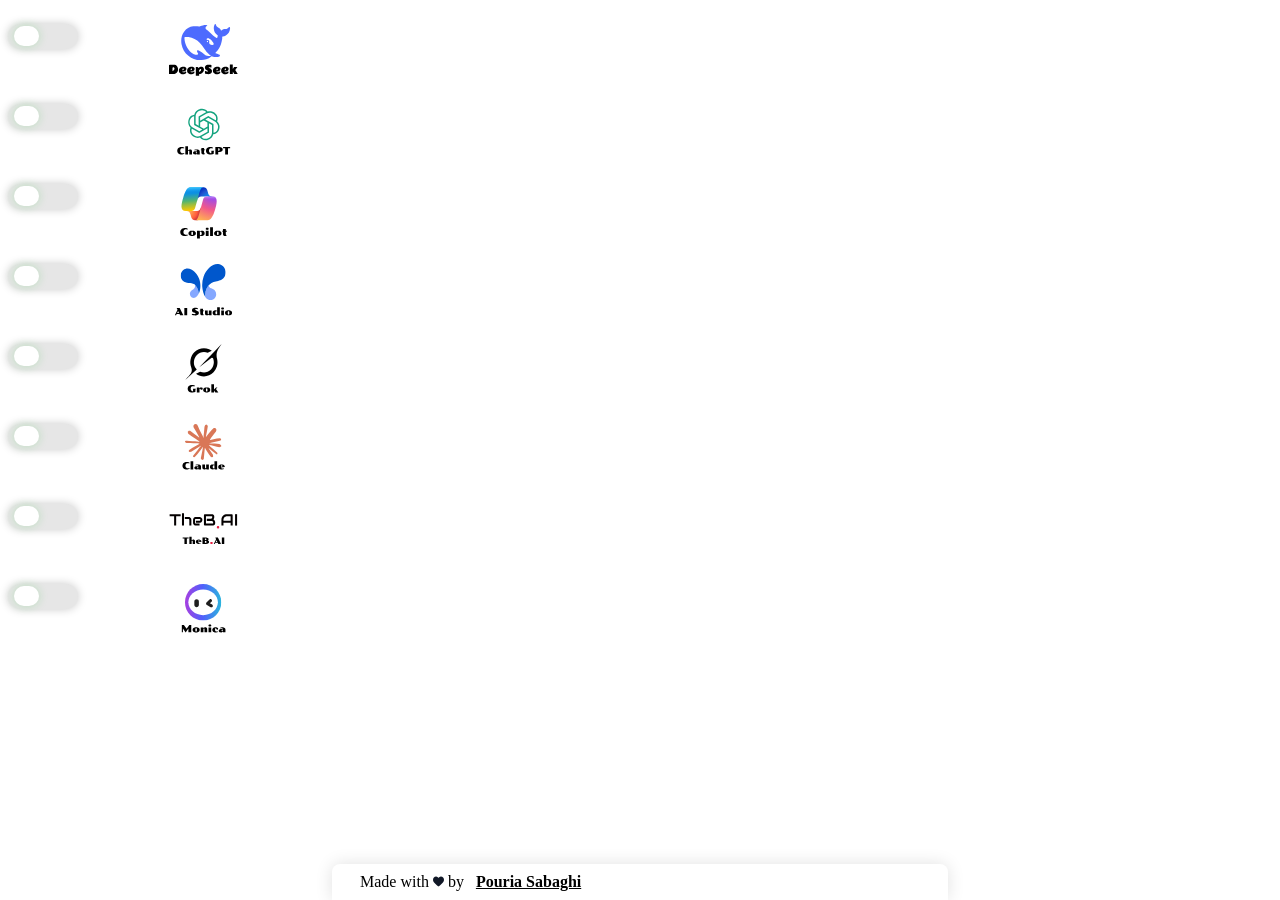
==== index.html @ de3b542c "✨ feat: monica ai  support" ====
<!DOCTYPE html>
<html lang="en">
  <head>
    <meta charset="UTF-8" />
    <meta name="viewport" content="width=device-width, initial-scale=1.0" />
    <title>DeepSeek RTL</title>
    <link rel="stylesheet" href="./style.css" />
  </head>
  <body>
    <main>
      <section class="deepseek">
        <label class="switch">
          <span class="switch__trigger"></span>
          <span class="switch__status">On</span>
          <input class="switch__checkbox" type="checkbox" />
        </label>
      </section>

      <section class="chatgpt">
        <label class="switch">
          <span class="switch__trigger"></span>
          <span class="switch__status">On</span>
          <input class="switch__checkbox" type="checkbox" />
        </label>
      </section>

      <section class="copilot">
        <label class="switch">
          <span class="switch__trigger"></span>
          <span class="switch__status">On</span>
          <input class="switch__checkbox" type="checkbox" />
        </label>
      </section>

      <section class="aistudio">
        <label class="switch">
          <span class="switch__trigger"></span>
          <span class="switch__status">On</span>
          <input class="switch__checkbox" type="checkbox" />
        </label>
      </section>

      <section class="grok">
        <label class="switch">
          <span class="switch__trigger"></span>
          <span class="switch__status">On</span>
          <input class="switch__checkbox" type="checkbox" />
        </label>
      </section>

      <section class="claude">
        <label class="switch">
          <span class="switch__trigger"></span>
          <span class="switch__status">On</span>
          <input class="switch__checkbox" type="checkbox" />
        </label>
      </section>

      <section class="thebai">
        <label class="switch">
          <span class="switch__trigger"></span>
          <span class="switch__status">On</span>
          <input class="switch__checkbox" type="checkbox" />
        </label>
      </section>

      <section class="monica">
        <label class="switch">
          <span class="switch__trigger"></span>
          <span class="switch__status">On</span>
          <input class="switch__checkbox" type="checkbox" />
        </label>
      </section>
    </main>
    <footer>
      <div>
        <span
          >Made with
          <img src="/heart.svg" alt="with love" />
          by
        </span>
        &nbsp;
        <a
          target="_blank"
          href="https://github.com/pouriasabaghi/ai_rtl_extension"
          >Pouria Sabaghi</a
        >
      </div>
    </footer>
    <script src="./script.js"></script>
  </body>
</html>
---- style.css ----
main {
  width:230px;
  padding-top: 1rem;
  padding-bottom: 1rem;
}

section{
  min-height: 80px;
  background-repeat: no-repeat;
  background-size: contain;
  background-position: top right;
  background-size: 30%;
}

.switch {
  height: 25px;
  display: inline-flex;
  align-items: center;
  background: #e6e6e6;
  width: 60px;
  padding: 0px 5px;
  border-radius: 30px;
  box-shadow: 0 0 10px 0 rgba(0, 0, 0, 0.221);
  cursor: pointer;
  position: relative;
}

.switch__trigger {
  width: 24.5px;
  height: 20px;
  display: inline-block;
  background-color: white;
  box-shadow: 0 0 10px 0 rgba(26, 185, 42, 0.221);
  border-radius: 24px;
  position: absolute;
  left: 6px;
  top: 2px;
  transition: left 500ms, background-color 100ms;
}

.switch.active .switch__trigger {
  left: 39px;
}

.switch__checkbox {
  opacity: 0;
}

.switch__status {
  font-weight: bold;
  font-size: 12px;
  margin-left: 2px;
}

footer {
  position: fixed;
  bottom: 0;
  left: 0;
  right: 0;
  margin: auto;
  background: white;
  width: 100%;
  max-width: 600px;
  height: 36px;
  border-radius: 0.5rem 0.5rem 0 0;
  display: flex;
  align-items: center;
  padding-left: 1rem;
  box-shadow: 0 0 17px 0 rgb(0 0 0 / 12%);
}

footer span {
  margin-left: 0.75rem;
}

footer a {
  font-weight: bold;
  color: black;
  text-decoration: underline;
}

/* ===== MODIFIERS ===== */

/* DEEPSEEK */
.deepseek{
  background-image: url(./logo/deepseek-logo.svg);
}
.deepseek .switch.active {
  box-shadow: 0 0 10px 0 rgb(70 107 254 / 78%);
}
.deepseek  .switch__status {
  color: #4d6bfe;
}
.deepseek .switch.active .switch__trigger {
  background-color: #4d6bfe;
}

/* CHATGPT */
.chatgpt{
  background-image: url(./logo/chatgpt-logo.svg);
}
.chatgpt .switch.active {
  box-shadow: 0 0 10px 0 rgb(16 163 127 / 78%);
}
.chatgpt  .switch__status {
  color:  #14A37F;
}
.chatgpt .switch.active .switch__trigger {
  background-color:  #14A37F;
}

/* Copilot */
.copilot{
  background-image: url(./logo/copilot-logo.svg);
}
.copilot .switch.active {
  box-shadow: 0 0 10px 0 rgb(253 83 197 / 78%);
}
.copilot  .switch__status {
  color:  #CD53B3;
}
.copilot .switch.active .switch__trigger {
  background-color:  #CD53B3;
}

/* AIStudio */
.aistudio{
  background-image: url(./logo/aistudio-logo.svg);
}
.aistudio .switch.active {
  box-shadow: 0 0 10px 0 rgb(0 87 204 / 78%);
}
.aistudio  .switch__status {
  color:  #0057CC;
}
.aistudio .switch.active .switch__trigger {
  background-color:  #0057CC;
}

/* Grok */
.grok{
  background-image: url(./logo/grok-logo.svg);
}
.grok .switch.active {
  box-shadow: 0 0 10px 0 rgb(0 0 0 / 78%);
}
.grok  .switch__status {
  color:  #000;
}
.grok .switch.active .switch__trigger {
  background-color:  #000;
}

/* Claude */
.claude{
  background-image: url(./logo/claude-logo.svg);
}
.claude .switch.active {
  box-shadow: 0 0 10px 0 rgb(217 119 87 / 78%);
}
.claude  .switch__status {
  color:  #D97757;
}
.claude .switch.active .switch__trigger {
  background-color:  #D97757;
}

/* TheB.AI */
.thebai{
  background-image: url(./logo/thebai-logo.svg);
}
.thebai .switch.active {
  box-shadow: 0 0 10px 0 rgba(0, 0, 0, 0.78);
}
.thebai  .switch__status {
  color:  #000;
}
.thebai .switch.active .switch__trigger {
  background-color:  #000;
}

/* Monica */
.monica{
  background-image: url(./logo/monica-logo.svg);
}
.monica .switch.active {
  box-shadow: 0 0 10px 0 rgba(81, 95, 251, 1);
}
.monica  .switch__status {
  color:  #515FFB;
}
.monica .switch.active .switch__trigger {
  background-color:  #515FFB;
}
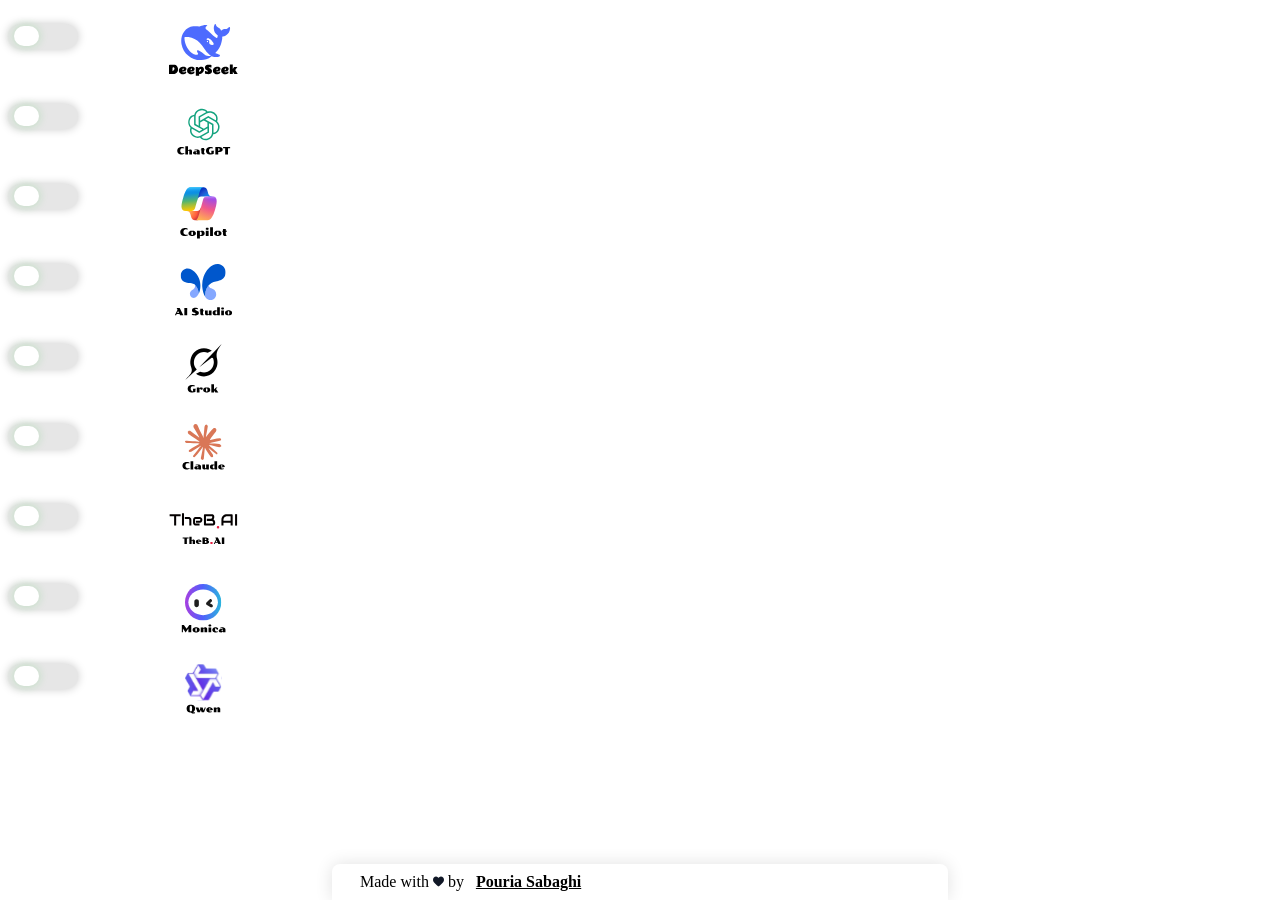
==== commit f1cb6be4: "✨ feat: qwen ai support" ====
--- a/index.html
+++ b/index.html
@@ -71,6 +71,13 @@
           <input class="switch__checkbox" type="checkbox" />
         </label>
       </section>
+      <section class="qwen">
+        <label class="switch">
+          <span class="switch__trigger"></span>
+          <span class="switch__status">On</span>
+          <input class="switch__checkbox" type="checkbox" />
+        </label>
+      </section>
     </main>
     <footer>
       <div>
--- a/style.css
+++ b/style.css
@@ -192,3 +192,17 @@
 .monica .switch.active .switch__trigger {
   background-color:  #515FFB;
 }
+
+/* qwen */
+.qwen{
+  background-image: url(./logo/qwen-logo.svg);
+}
+.qwen .switch.active {
+  box-shadow: 0 0 10px 0 rgb(98, 90, 237);
+}
+.qwen  .switch__status {
+  color:  #625aed;
+}
+.qwen .switch.active .switch__trigger {
+  background-color:  #625aed;
+}
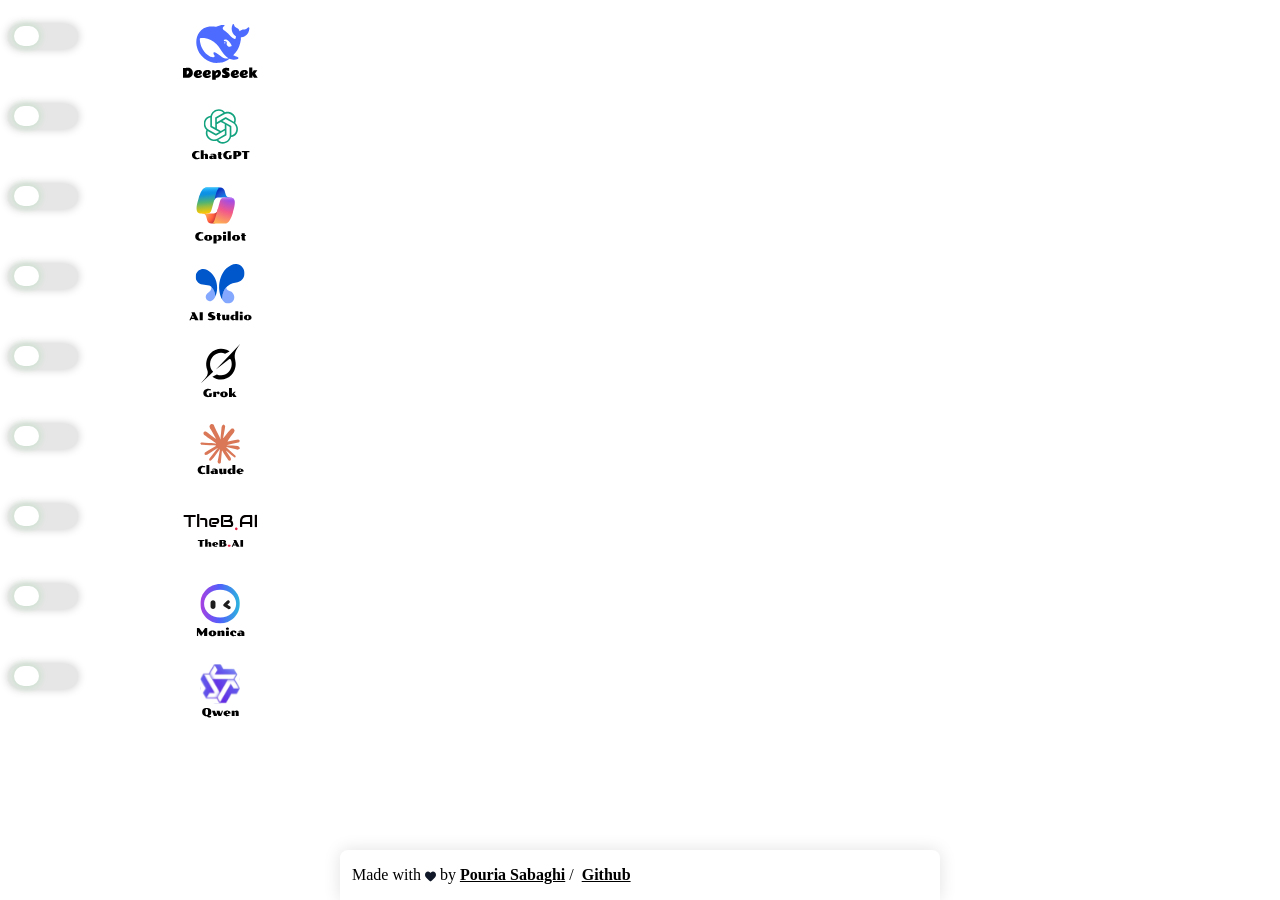
==== commit fb66a358: "✨ feat: prompt input rtl" ====
--- a/index.html
+++ b/index.html
@@ -86,13 +86,17 @@
           <img src="/heart.svg" alt="with love" />
           by
         </span>
-        &nbsp;
+        
         <a
           target="_blank"
           href="https://github.com/pouriasabaghi/ai_rtl_extension"
           >Pouria Sabaghi</a
         >
       </div>
+      <div>
+        &nbsp;/&nbsp;
+        <a target="_blank" href="https://github.com/pouriasabaghi/ai_rtl_extension"> Github </a>
+      </div>
     </footer>
     <script src="./script.js"></script>
   </body>
--- a/style.css
+++ b/style.css
@@ -1,5 +1,5 @@
 main {
-  width:230px;
+  width:250px;
   padding-top: 1rem;
   padding-bottom: 1rem;
 }
@@ -61,12 +61,16 @@
   background: white;
   width: 100%;
   max-width: 600px;
-  height: 36px;
+  height: 50px;
   border-radius: 0.5rem 0.5rem 0 0;
   display: flex;
   align-items: center;
-  padding-left: 1rem;
+
   box-shadow: 0 0 17px 0 rgb(0 0 0 / 12%);
+}
+
+footer img{
+  vertical-align: middle;
 }
 
 footer span {
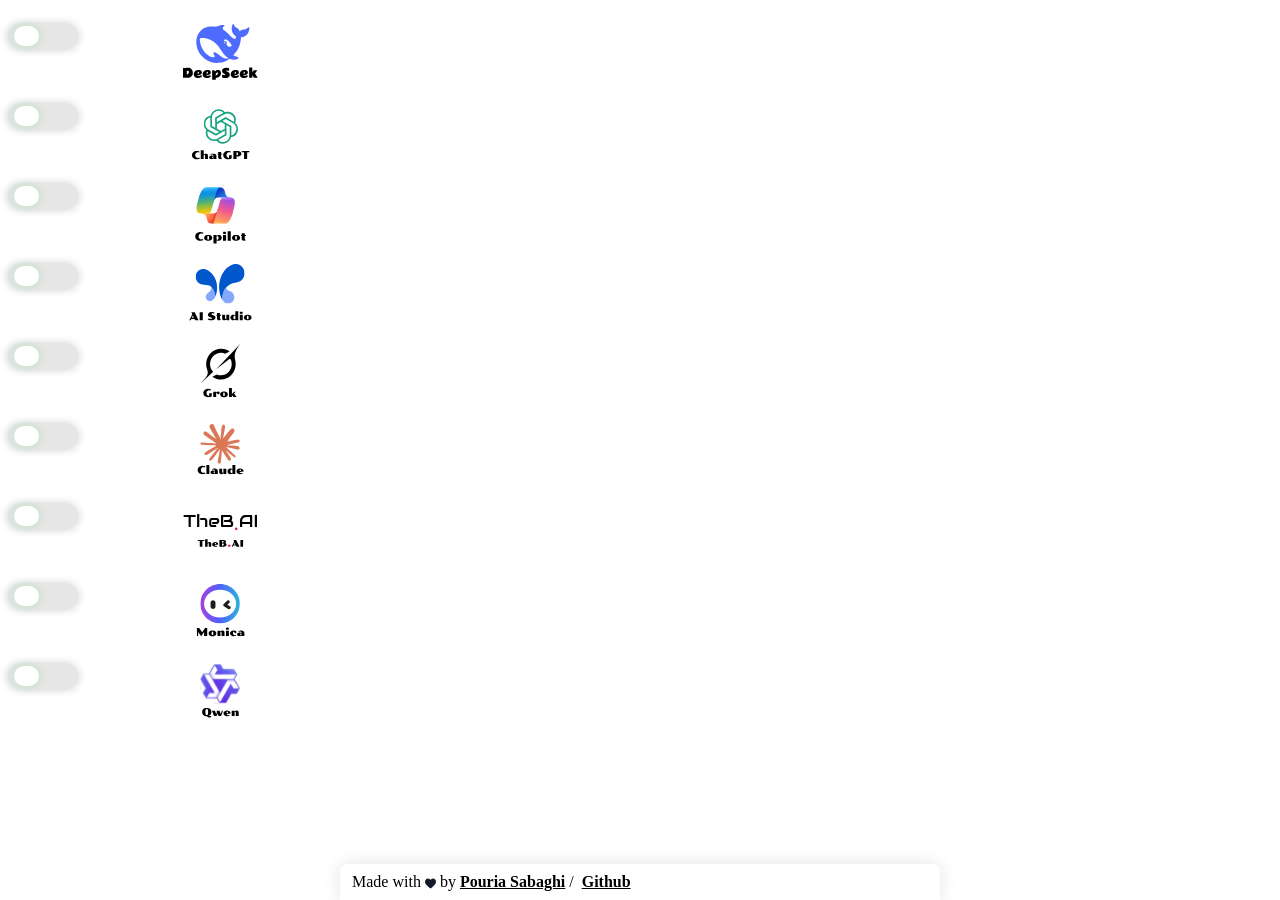
==== commit 4f953665: "👨‍💻 chore:  changing styles" ====
--- a/index.html
+++ b/index.html
@@ -89,7 +89,7 @@
         
         <a
           target="_blank"
-          href="https://github.com/pouriasabaghi/ai_rtl_extension"
+          href="https://t.me/p_nightwolf"
           >Pouria Sabaghi</a
         >
       </div>
--- a/style.css
+++ b/style.css
@@ -61,7 +61,7 @@
   background: white;
   width: 100%;
   max-width: 600px;
-  height: 50px;
+  height: 36px;
   border-radius: 0.5rem 0.5rem 0 0;
   display: flex;
   align-items: center;
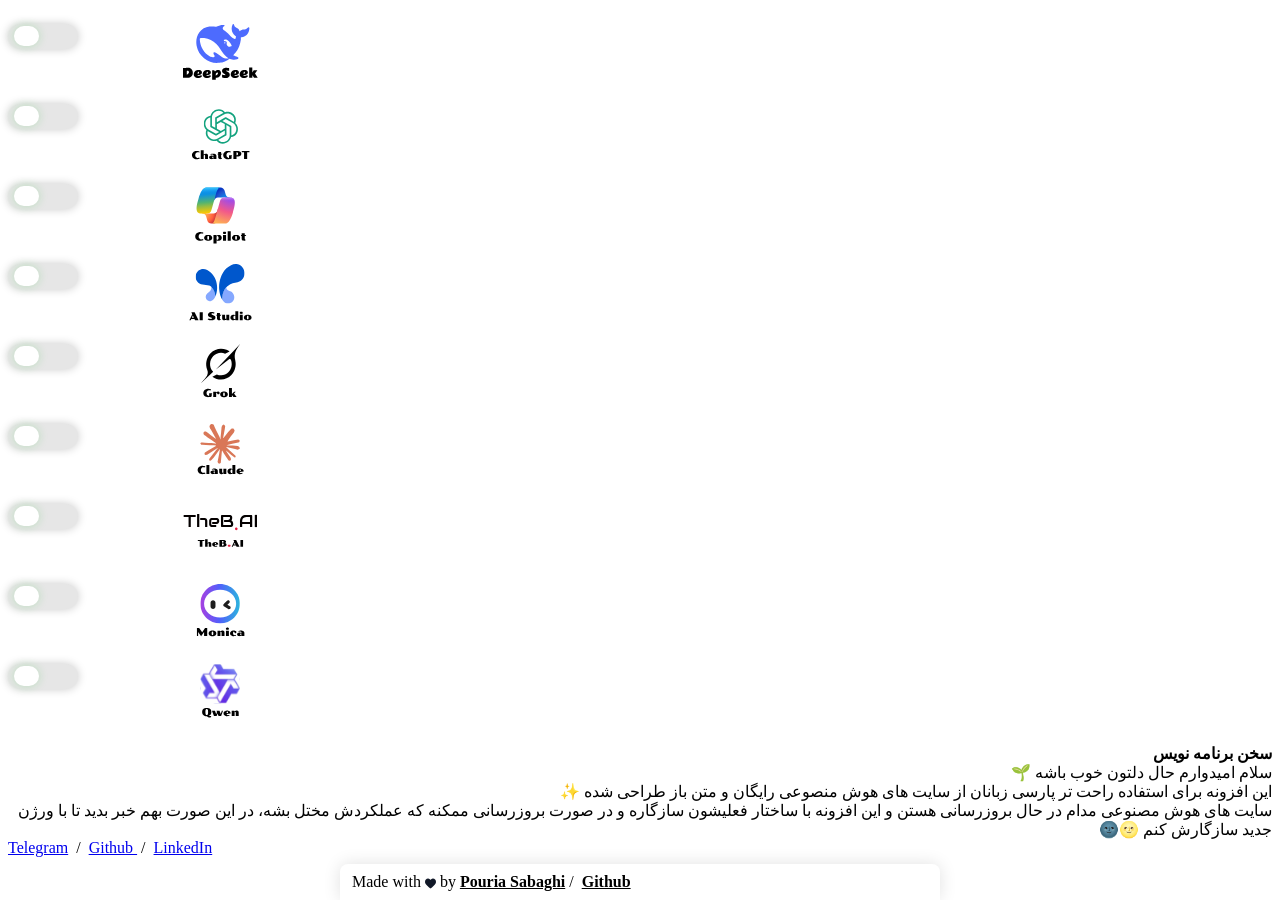
==== commit e6233c7a: "👨‍💻 chore:  programmer note" ====
--- a/index.html
+++ b/index.html
@@ -79,6 +79,49 @@
         </label>
       </section>
     </main>
+    <article dir="rtl">
+      <div>
+        <strong>سخن برنامه نویس</strong>
+        <br />
+        <span> سلام امیدوارم حال دلتون خوب باشه 🌱</span>
+        <br />
+        <span
+          >این افزونه برای استفاده راحت تر پارسی زبانان از سایت های هوش منصوعی
+          رایگان و متن باز طراحی شده ✨</span
+        >
+        <br />
+        <span
+          >سایت های هوش مصنوعی مدام در حال بروزرسانی هستن و این افزونه با ساختار
+          فعلیشون سازگاره و در صورت بروزرسانی ممکنه که عملکردش مختل بشه، در این
+          صورت بهم خبر بدید تا با ورژن جدید سازگارش کنم 🌝🌚
+        </span>
+        <div dir="ltr">
+          <span>
+            <a target="_blank" href="https://t.me/p_nightwolf"
+              >Telegram</a
+            >
+          </span>
+          <span>
+            &nbsp;/&nbsp;
+            <a
+              target="_blank"
+              href="https://github.com/pouriasabaghi/ai_rtl_extension"
+            >
+              Github
+            </a>
+          </span>
+          <span>
+            &nbsp;/&nbsp;
+            <a
+              target="_blank"
+              href="www.linkedin.com/in/pouria-sabaghi-ba052730b"
+            >
+              LinkedIn
+            </a>
+          </span>
+        </div>
+      </div>
+    </article>
     <footer>
       <div>
         <span
@@ -86,16 +129,17 @@
           <img src="/heart.svg" alt="with love" />
           by
         </span>
-        
-        <a
-          target="_blank"
-          href="https://t.me/p_nightwolf"
-          >Pouria Sabaghi</a
-        >
+
+        <a target="_blank" href="https://t.me/p_nightwolf">Pouria Sabaghi</a>
       </div>
       <div>
         &nbsp;/&nbsp;
-        <a target="_blank" href="https://github.com/pouriasabaghi/ai_rtl_extension"> Github </a>
+        <a
+          target="_blank"
+          href="https://github.com/pouriasabaghi/ai_rtl_extension"
+        >
+          Github
+        </a>
       </div>
     </footer>
     <script src="./script.js"></script>
--- a/style.css
+++ b/style.css
@@ -1,15 +1,18 @@
 main {
-  width:250px;
+  width: 250px;
   padding-top: 1rem;
-  padding-bottom: 1rem;
-}
-
-section{
+}
+
+section {
   min-height: 80px;
   background-repeat: no-repeat;
   background-size: contain;
   background-position: top right;
   background-size: 30%;
+}
+
+article {
+  padding-bottom: 2rem;
 }
 
 .switch {
@@ -69,7 +72,7 @@
   box-shadow: 0 0 17px 0 rgb(0 0 0 / 12%);
 }
 
-footer img{
+footer img {
   vertical-align: middle;
 }
 
@@ -86,13 +89,13 @@
 /* ===== MODIFIERS ===== */
 
 /* DEEPSEEK */
-.deepseek{
+.deepseek {
   background-image: url(./logo/deepseek-logo.svg);
 }
 .deepseek .switch.active {
   box-shadow: 0 0 10px 0 rgb(70 107 254 / 78%);
 }
-.deepseek  .switch__status {
+.deepseek .switch__status {
   color: #4d6bfe;
 }
 .deepseek .switch.active .switch__trigger {
@@ -100,113 +103,113 @@
 }
 
 /* CHATGPT */
-.chatgpt{
+.chatgpt {
   background-image: url(./logo/chatgpt-logo.svg);
 }
 .chatgpt .switch.active {
   box-shadow: 0 0 10px 0 rgb(16 163 127 / 78%);
 }
-.chatgpt  .switch__status {
-  color:  #14A37F;
+.chatgpt .switch__status {
+  color: #14a37f;
 }
 .chatgpt .switch.active .switch__trigger {
-  background-color:  #14A37F;
+  background-color: #14a37f;
 }
 
 /* Copilot */
-.copilot{
+.copilot {
   background-image: url(./logo/copilot-logo.svg);
 }
 .copilot .switch.active {
   box-shadow: 0 0 10px 0 rgb(253 83 197 / 78%);
 }
-.copilot  .switch__status {
-  color:  #CD53B3;
+.copilot .switch__status {
+  color: #cd53b3;
 }
 .copilot .switch.active .switch__trigger {
-  background-color:  #CD53B3;
+  background-color: #cd53b3;
 }
 
 /* AIStudio */
-.aistudio{
+.aistudio {
   background-image: url(./logo/aistudio-logo.svg);
 }
 .aistudio .switch.active {
   box-shadow: 0 0 10px 0 rgb(0 87 204 / 78%);
 }
-.aistudio  .switch__status {
-  color:  #0057CC;
+.aistudio .switch__status {
+  color: #0057cc;
 }
 .aistudio .switch.active .switch__trigger {
-  background-color:  #0057CC;
+  background-color: #0057cc;
 }
 
 /* Grok */
-.grok{
+.grok {
   background-image: url(./logo/grok-logo.svg);
 }
 .grok .switch.active {
   box-shadow: 0 0 10px 0 rgb(0 0 0 / 78%);
 }
-.grok  .switch__status {
-  color:  #000;
+.grok .switch__status {
+  color: #000;
 }
 .grok .switch.active .switch__trigger {
-  background-color:  #000;
+  background-color: #000;
 }
 
 /* Claude */
-.claude{
+.claude {
   background-image: url(./logo/claude-logo.svg);
 }
 .claude .switch.active {
   box-shadow: 0 0 10px 0 rgb(217 119 87 / 78%);
 }
-.claude  .switch__status {
-  color:  #D97757;
+.claude .switch__status {
+  color: #d97757;
 }
 .claude .switch.active .switch__trigger {
-  background-color:  #D97757;
+  background-color: #d97757;
 }
 
 /* TheB.AI */
-.thebai{
+.thebai {
   background-image: url(./logo/thebai-logo.svg);
 }
 .thebai .switch.active {
   box-shadow: 0 0 10px 0 rgba(0, 0, 0, 0.78);
 }
-.thebai  .switch__status {
-  color:  #000;
+.thebai .switch__status {
+  color: #000;
 }
 .thebai .switch.active .switch__trigger {
-  background-color:  #000;
+  background-color: #000;
 }
 
 /* Monica */
-.monica{
+.monica {
   background-image: url(./logo/monica-logo.svg);
 }
 .monica .switch.active {
   box-shadow: 0 0 10px 0 rgba(81, 95, 251, 1);
 }
-.monica  .switch__status {
-  color:  #515FFB;
+.monica .switch__status {
+  color: #515ffb;
 }
 .monica .switch.active .switch__trigger {
-  background-color:  #515FFB;
+  background-color: #515ffb;
 }
 
 /* qwen */
-.qwen{
+.qwen {
   background-image: url(./logo/qwen-logo.svg);
 }
 .qwen .switch.active {
   box-shadow: 0 0 10px 0 rgb(98, 90, 237);
 }
-.qwen  .switch__status {
-  color:  #625aed;
+.qwen .switch__status {
+  color: #625aed;
 }
 .qwen .switch.active .switch__trigger {
-  background-color:  #625aed;
-}
+  background-color: #625aed;
+}
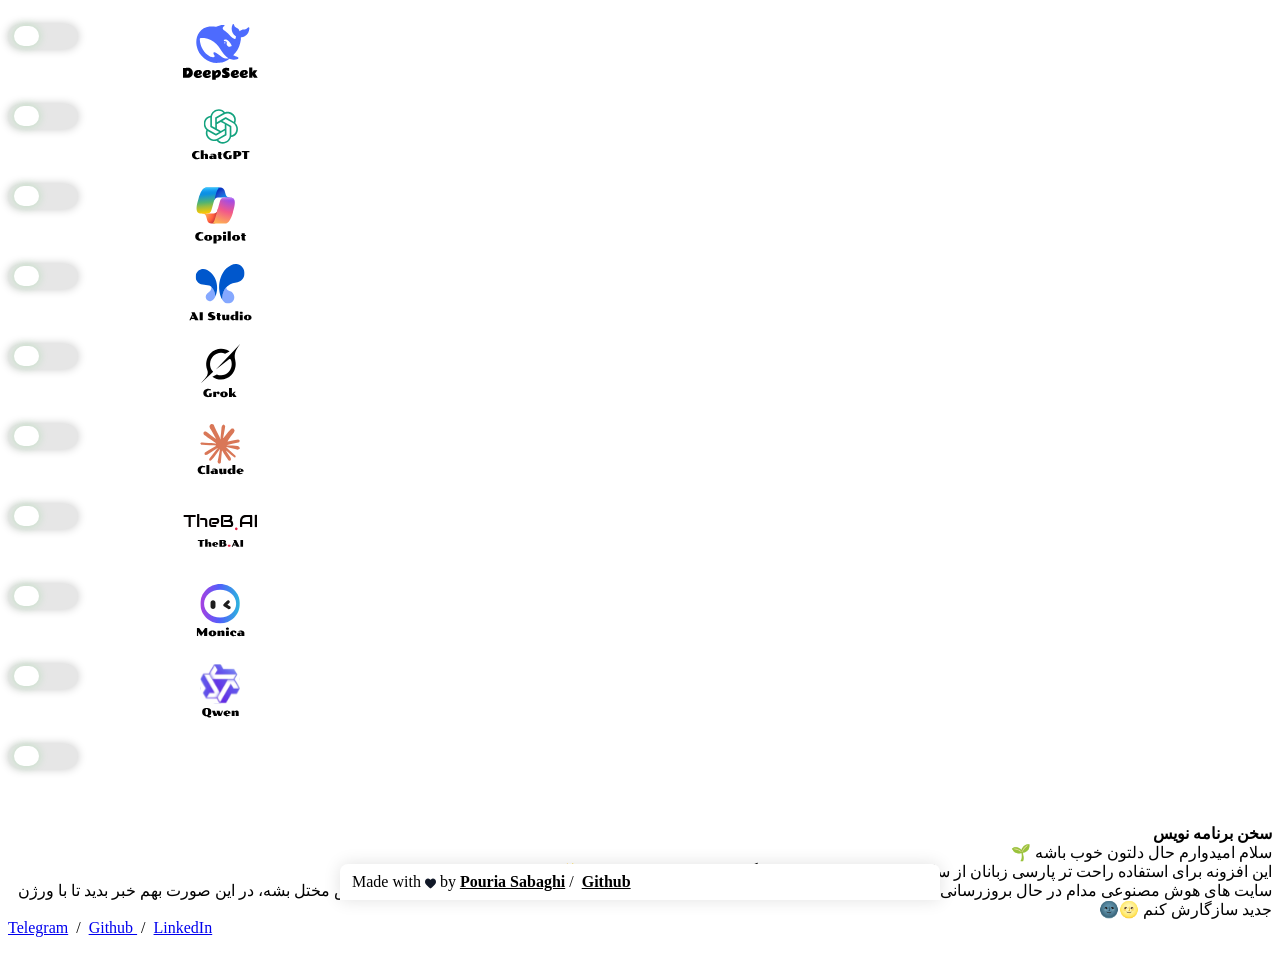
==== commit a72a3d88: "✨ feat: arena ai - fix claude ai bug" ====
--- a/index.html
+++ b/index.html
@@ -78,6 +78,13 @@
           <input class="switch__checkbox" type="checkbox" />
         </label>
       </section>
+      <section class="arena">
+        <label class="switch">
+          <span class="switch__trigger"></span>
+          <span class="switch__status">On</span>
+          <input class="switch__checkbox" type="checkbox" />
+        </label>
+      </section>
     </main>
     <article dir="rtl">
       <div>
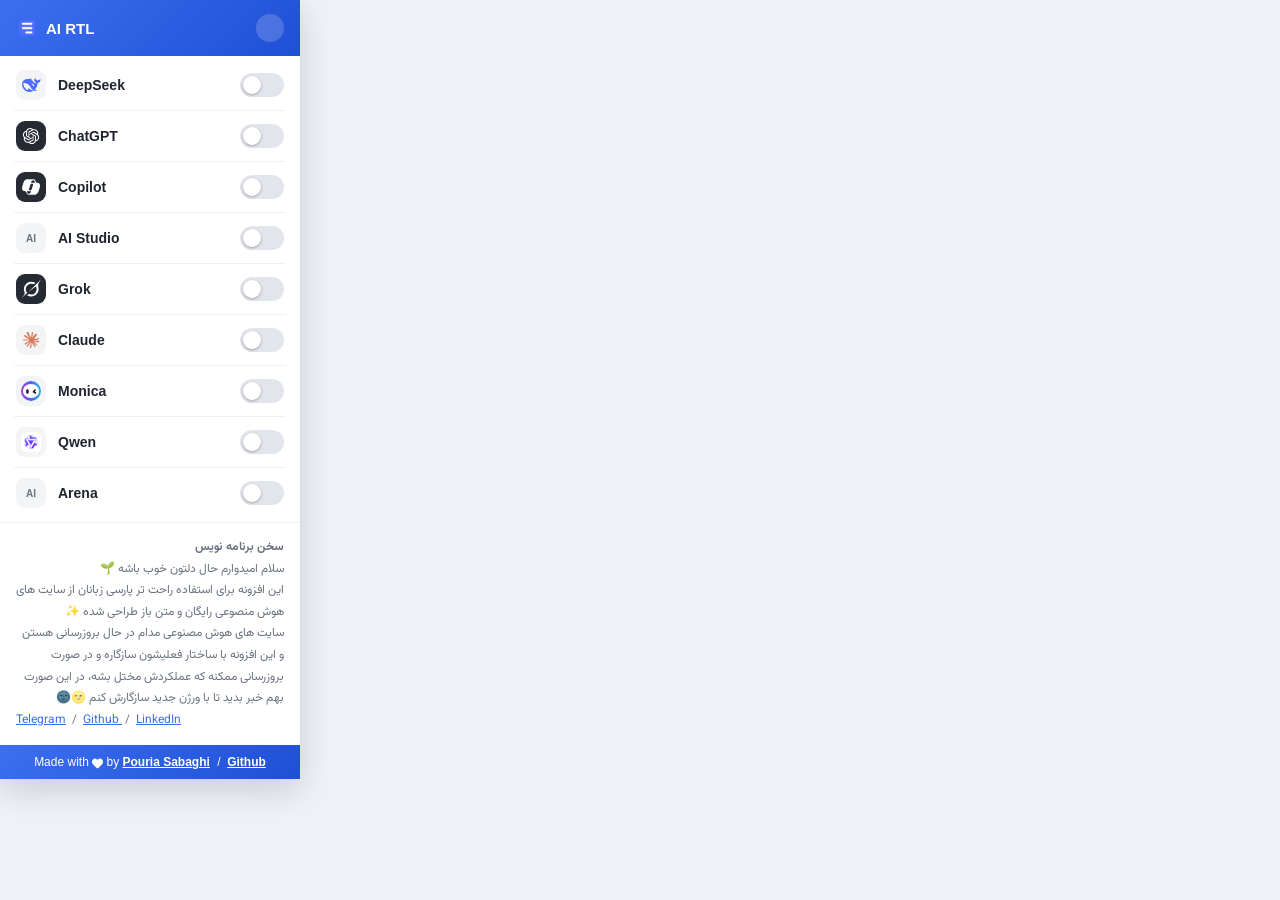
==== commit de0c4912: "🎨 redesign" ====
--- a/index.html
+++ b/index.html
@@ -3,152 +3,199 @@
   <head>
     <meta charset="UTF-8" />
     <meta name="viewport" content="width=device-width, initial-scale=1.0" />
-    <title>DeepSeek RTL</title>
+    <title>AI RTL</title>
+    <link rel="stylesheet" href="./fonts.css" />
     <link rel="stylesheet" href="./style.css" />
+    <script src="./theme-init.js"></script>
   </head>
   <body>
     <main>
-      <section class="deepseek">
-        <label class="switch">
-          <span class="switch__trigger"></span>
-          <span class="switch__status">On</span>
-          <input class="switch__checkbox" type="checkbox" />
-        </label>
-      </section>
-
-      <section class="chatgpt">
-        <label class="switch">
-          <span class="switch__trigger"></span>
-          <span class="switch__status">On</span>
-          <input class="switch__checkbox" type="checkbox" />
-        </label>
-      </section>
-
-      <section class="copilot">
-        <label class="switch">
-          <span class="switch__trigger"></span>
-          <span class="switch__status">On</span>
-          <input class="switch__checkbox" type="checkbox" />
-        </label>
-      </section>
-
-      <section class="aistudio">
-        <label class="switch">
-          <span class="switch__trigger"></span>
-          <span class="switch__status">On</span>
-          <input class="switch__checkbox" type="checkbox" />
-        </label>
-      </section>
-
-      <section class="grok">
-        <label class="switch">
-          <span class="switch__trigger"></span>
-          <span class="switch__status">On</span>
-          <input class="switch__checkbox" type="checkbox" />
-        </label>
-      </section>
-
-      <section class="claude">
-        <label class="switch">
-          <span class="switch__trigger"></span>
-          <span class="switch__status">On</span>
-          <input class="switch__checkbox" type="checkbox" />
-        </label>
-      </section>
-
-      <section class="thebai">
-        <label class="switch">
-          <span class="switch__trigger"></span>
-          <span class="switch__status">On</span>
-          <input class="switch__checkbox" type="checkbox" />
-        </label>
-      </section>
-
-      <section class="monica">
-        <label class="switch">
-          <span class="switch__trigger"></span>
-          <span class="switch__status">On</span>
-          <input class="switch__checkbox" type="checkbox" />
-        </label>
-      </section>
-      <section class="qwen">
-        <label class="switch">
-          <span class="switch__trigger"></span>
-          <span class="switch__status">On</span>
-          <input class="switch__checkbox" type="checkbox" />
-        </label>
-      </section>
-      <section class="arena">
-        <label class="switch">
-          <span class="switch__trigger"></span>
-          <span class="switch__status">On</span>
-          <input class="switch__checkbox" type="checkbox" />
-        </label>
-      </section>
+      <header class="app-header">
+        <div class="app-header__brand">
+          <img src="./128x128.png" alt="" class="app-header__logo" />
+          <span>AI RTL</span>
+        </div>
+        <button type="button" class="theme-toggle" id="themeToggle" aria-label="Toggle theme">
+          <svg xmlns="http://www.w3.org/2000/svg" width="16" height="16" viewBox="0 0 24 24" fill="none" stroke="currentColor" stroke-width="2" stroke-linecap="round" stroke-linejoin="round" class="theme-toggle__icon theme-toggle__icon--sun"><circle cx="12" cy="12" r="4"/><path d="M12 2v2"/><path d="M12 20v2"/><path d="m4.93 4.93 1.41 1.41"/><path d="m17.66 17.66 1.41 1.41"/><path d="M2 12h2"/><path d="M20 12h2"/><path d="m6.34 17.66-1.41 1.41"/><path d="m19.07 4.93-1.41 1.41"/></svg>
+          <svg xmlns="http://www.w3.org/2000/svg" width="16" height="16" viewBox="0 0 24 24" fill="none" stroke="currentColor" stroke-width="2" stroke-linecap="round" stroke-linejoin="round" class="theme-toggle__icon theme-toggle__icon--moon"><path d="M20.985 12.486a9 9 0 1 1-9.473-9.472c.405-.022.617.46.402.803a6 6 0 0 0 8.268 8.268c.344-.215.825-.004.803.401"/></svg>
+        </button>
+      </header>
+
+      <div class="platform-list">
+        <section class="platform-row deepseek">
+          <a class="platform-row__link" target="_blank" rel="noopener noreferrer">
+            <span class="platform-row__icon"></span>
+            <span class="platform-row__name">DeepSeek</span>
+          </a>
+          <label class="switch">
+            <span class="switch__trigger"></span>
+            <span class="switch__status">On</span>
+            <input class="switch__checkbox" type="checkbox" />
+          </label>
+        </section>
+
+        <section class="platform-row chatgpt">
+          <a class="platform-row__link" target="_blank" rel="noopener noreferrer">
+            <span class="platform-row__icon"></span>
+            <span class="platform-row__name">ChatGPT</span>
+          </a>
+          <label class="switch">
+            <span class="switch__trigger"></span>
+            <span class="switch__status">On</span>
+            <input class="switch__checkbox" type="checkbox" />
+          </label>
+        </section>
+
+        <section class="platform-row copilot">
+          <a class="platform-row__link" target="_blank" rel="noopener noreferrer">
+            <span class="platform-row__icon"></span>
+            <span class="platform-row__name">Copilot</span>
+          </a>
+          <label class="switch">
+            <span class="switch__trigger"></span>
+            <span class="switch__status">On</span>
+            <input class="switch__checkbox" type="checkbox" />
+          </label>
+        </section>
+
+        <section class="platform-row aistudio">
+          <a class="platform-row__link" target="_blank" rel="noopener noreferrer">
+            <span class="platform-row__icon"></span>
+            <span class="platform-row__name">AI Studio</span>
+          </a>
+          <label class="switch">
+            <span class="switch__trigger"></span>
+            <span class="switch__status">On</span>
+            <input class="switch__checkbox" type="checkbox" />
+          </label>
+        </section>
+
+        <section class="platform-row grok">
+          <a class="platform-row__link" target="_blank" rel="noopener noreferrer">
+            <span class="platform-row__icon"></span>
+            <span class="platform-row__name">Grok</span>
+          </a>
+          <label class="switch">
+            <span class="switch__trigger"></span>
+            <span class="switch__status">On</span>
+            <input class="switch__checkbox" type="checkbox" />
+          </label>
+        </section>
+
+        <section class="platform-row claude">
+          <a class="platform-row__link" target="_blank" rel="noopener noreferrer">
+            <span class="platform-row__icon"></span>
+            <span class="platform-row__name">Claude</span>
+          </a>
+          <label class="switch">
+            <span class="switch__trigger"></span>
+            <span class="switch__status">On</span>
+            <input class="switch__checkbox" type="checkbox" />
+          </label>
+        </section>
+
+        <section class="platform-row monica">
+          <a class="platform-row__link" target="_blank" rel="noopener noreferrer">
+            <span class="platform-row__icon"></span>
+            <span class="platform-row__name">Monica</span>
+          </a>
+          <label class="switch">
+            <span class="switch__trigger"></span>
+            <span class="switch__status">On</span>
+            <input class="switch__checkbox" type="checkbox" />
+          </label>
+        </section>
+
+        <section class="platform-row qwen">
+          <a class="platform-row__link" target="_blank" rel="noopener noreferrer">
+            <span class="platform-row__icon"></span>
+            <span class="platform-row__name">Qwen</span>
+          </a>
+          <label class="switch">
+            <span class="switch__trigger"></span>
+            <span class="switch__status">On</span>
+            <input class="switch__checkbox" type="checkbox" />
+          </label>
+        </section>
+
+        <section class="platform-row arena">
+          <a class="platform-row__link" target="_blank" rel="noopener noreferrer">
+            <span class="platform-row__icon"></span>
+            <span class="platform-row__name">Arena</span>
+          </a>
+          <label class="switch">
+            <span class="switch__trigger"></span>
+            <span class="switch__status">On</span>
+            <input class="switch__checkbox" type="checkbox" />
+          </label>
+        </section>
+      </div>
+
+      <article dir="rtl" class="note">
+        <div>
+          <strong>سخن برنامه نویس</strong>
+          <br />
+          <span> سلام امیدوارم حال دلتون خوب باشه 🌱</span>
+          <br />
+          <span
+            >این افزونه برای استفاده راحت تر پارسی زبانان از سایت های هوش منصوعی
+            رایگان و متن باز طراحی شده ✨</span
+          >
+          <br />
+          <span
+            >سایت های هوش مصنوعی مدام در حال بروزرسانی هستن و این افزونه با ساختار
+            فعلیشون سازگاره و در صورت بروزرسانی ممکنه که عملکردش مختل بشه، در این
+            صورت بهم خبر بدید تا با ورژن جدید سازگارش کنم 🌝🌚
+          </span>
+          <div dir="ltr">
+            <span>
+              <a target="_blank" href="https://t.me/p_nightwolf"
+                >Telegram</a
+              >
+            </span>
+            <span>
+              &nbsp;/&nbsp;
+              <a
+                target="_blank"
+                href="https://github.com/pouriasabaghi/ai_rtl_extension"
+              >
+                Github
+              </a>
+            </span>
+            <span>
+              &nbsp;/&nbsp;
+              <a
+                target="_blank"
+                href="www.linkedin.com/in/pouria-sabaghi-ba052730b"
+              >
+                LinkedIn
+              </a>
+            </span>
+          </div>
+        </div>
+      </article>
+
+      <footer class="app-footer">
+        <div>
+          <span
+            >Made with
+            <img src="/heart.svg" alt="with love" />
+            by
+          </span>
+
+          <a target="_blank" href="https://t.me/p_nightwolf">Pouria Sabaghi</a>
+        </div>
+        <div>
+          &nbsp;/&nbsp;
+          <a
+            target="_blank"
+            href="https://github.com/pouriasabaghi/ai_rtl_extension"
+          >
+            Github
+          </a>
+        </div>
+      </footer>
     </main>
-    <article dir="rtl">
-      <div>
-        <strong>سخن برنامه نویس</strong>
-        <br />
-        <span> سلام امیدوارم حال دلتون خوب باشه 🌱</span>
-        <br />
-        <span
-          >این افزونه برای استفاده راحت تر پارسی زبانان از سایت های هوش منصوعی
-          رایگان و متن باز طراحی شده ✨</span
-        >
-        <br />
-        <span
-          >سایت های هوش مصنوعی مدام در حال بروزرسانی هستن و این افزونه با ساختار
-          فعلیشون سازگاره و در صورت بروزرسانی ممکنه که عملکردش مختل بشه، در این
-          صورت بهم خبر بدید تا با ورژن جدید سازگارش کنم 🌝🌚
-        </span>
-        <div dir="ltr">
-          <span>
-            <a target="_blank" href="https://t.me/p_nightwolf"
-              >Telegram</a
-            >
-          </span>
-          <span>
-            &nbsp;/&nbsp;
-            <a
-              target="_blank"
-              href="https://github.com/pouriasabaghi/ai_rtl_extension"
-            >
-              Github
-            </a>
-          </span>
-          <span>
-            &nbsp;/&nbsp;
-            <a
-              target="_blank"
-              href="www.linkedin.com/in/pouria-sabaghi-ba052730b"
-            >
-              LinkedIn
-            </a>
-          </span>
-        </div>
-      </div>
-    </article>
-    <footer>
-      <div>
-        <span
-          >Made with
-          <img src="/heart.svg" alt="with love" />
-          by
-        </span>
-
-        <a target="_blank" href="https://t.me/p_nightwolf">Pouria Sabaghi</a>
-      </div>
-      <div>
-        &nbsp;/&nbsp;
-        <a
-          target="_blank"
-          href="https://github.com/pouriasabaghi/ai_rtl_extension"
-        >
-          Github
-        </a>
-      </div>
-    </footer>
     <script src="./script.js"></script>
   </body>
 </html>
--- a/fonts.css
+++ b/fonts.css
@@ -0,0 +1,7 @@
+@font-face {
+  font-family: "Vazirmatn";
+  src: url("./fonts/Vazirmatn-Variable.woff2") format("woff2-variations");
+  font-weight: 100 900;
+  font-style: normal;
+  font-display: swap;
+}
--- a/style.css
+++ b/style.css
@@ -1,215 +1,286 @@
+:root {
+  --brand-start: #3b6ff0;
+  --brand-end: #1f4fd6;
+  --bg: #eef1f6;
+  --card-bg: #ffffff;
+  --text: #1f2430;
+  --text-secondary: #6b7280;
+  --border: #eef0f3;
+  --switch-bg-off: #e2e5eb;
+  --row-icon-bg: #f3f4f6;
+  --shadow: 0 10px 30px rgba(15, 23, 42, 0.16);
+}
+
+[data-theme="dark"] {
+  --bg: #0f1115;
+  --card-bg: #1b1e26;
+  --text: #f1f2f4;
+  --text-secondary: #9aa0ac;
+  --border: #2a2e38;
+  --switch-bg-off: #333846;
+  --row-icon-bg: #262a33;
+  --shadow: 0 10px 30px rgba(0, 0, 0, 0.4);
+}
+
+* {
+  box-sizing: border-box;
+}
+
+body {
+  margin: 0;
+  font-family: "Segoe UI", Tahoma, Arial, sans-serif;
+  background: var(--bg);
+  color: var(--text);
+}
+
 main {
-  width: 250px;
-  padding-top: 1rem;
-}
-
-section {
-  min-height: 80px;
+  width: 300px;
+  background: var(--card-bg);
+  /* border-radius: 14px; */
+  overflow: hidden;
+  box-shadow: var(--shadow);
+}
+
+/* ===== HEADER ===== */
+
+.app-header {
+  display: flex;
+  align-items: center;
+  justify-content: space-between;
+  padding: 14px 16px;
+  background: linear-gradient(135deg, var(--brand-start), var(--brand-end));
+  color: #fff;
+}
+
+.app-header__brand {
+  display: flex;
+  align-items: center;
+  gap: 8px;
+  font-weight: 700;
+  font-size: 15px;
+}
+
+.app-header__logo {
+  width: 22px;
+  height: 22px;
+  border-radius: 6px;
+}
+
+.theme-toggle {
+  width: 28px;
+  height: 28px;
+  border-radius: 50%;
+  border: none;
+  background: rgba(255, 255, 255, 0.18);
+  cursor: pointer;
+  display: flex;
+  align-items: center;
+  justify-content: center;
+  font-size: 14px;
+  color: #fff;
+  padding: 0;
+}
+
+.theme-toggle:hover {
+  background: rgba(255, 255, 255, 0.3);
+}
+
+.theme-toggle__icon {
+  display: none;
+}
+
+[data-theme="light"] .theme-toggle__icon--sun {
+  display: block;
+}
+
+[data-theme="dark"] .theme-toggle__icon--moon {
+  display: block;
+}
+
+/* ===== PLATFORM LIST ===== */
+
+.platform-list {
+  padding: 4px 14px;
+}
+
+.platform-row {
+  display: flex;
+  align-items: center;
+  gap: 12px;
+  padding: 10px 2px;
+  border-bottom: 1px solid var(--border);
+  background-image: none !important;
+}
+
+.platform-row:last-child {
+  border-bottom: none;
+}
+
+.platform-row__link {
+  display: flex;
+  align-items: center;
+  gap: 12px;
+  flex: 1;
+  min-width: 0;
+  text-decoration: none;
+  color: inherit;
+  border-radius: 8px;
+}
+
+.platform-row__link:hover .platform-row__name {
+  text-decoration: underline;
+}
+
+.platform-row__icon {
+  width: 30px;
+  height: 30px;
+  flex-shrink: 0;
+  border-radius: 9px;
+  background-color: var(--row-icon-bg);
   background-repeat: no-repeat;
-  background-size: contain;
-  background-position: top right;
-  background-size: 30%;
-}
-
-article {
-  padding-bottom: 2rem;
-}
+  background-position: center;
+  background-size: 65%;
+  display: flex;
+}
+
+.platform-row__name {
+  font-size: 14px;
+  font-weight: 600;
+  color: var(--text);
+}
+
+/* ===== SWITCH ===== */
 
 .switch {
-  height: 25px;
+  height: 24px;
+  width: 44px;
   display: inline-flex;
   align-items: center;
-  background: #e6e6e6;
-  width: 60px;
-  padding: 0px 5px;
+  background: var(--switch-bg-off);
+  padding: 0;
   border-radius: 30px;
-  box-shadow: 0 0 10px 0 rgba(0, 0, 0, 0.221);
   cursor: pointer;
   position: relative;
+  box-shadow: none;
+  transition: background-color 150ms;
+}
+
+.switch.active {
+  background: linear-gradient(135deg, var(--brand-start), var(--brand-end));
 }
 
 .switch__trigger {
-  width: 24.5px;
-  height: 20px;
+  width: 18px;
+  height: 18px;
   display: inline-block;
-  background-color: white;
-  box-shadow: 0 0 10px 0 rgba(26, 185, 42, 0.221);
-  border-radius: 24px;
+  background-color: #fff;
+  box-shadow: 0 1px 3px rgba(0, 0, 0, 0.3);
+  border-radius: 50%;
   position: absolute;
-  left: 6px;
-  top: 2px;
-  transition: left 500ms, background-color 100ms;
+  left: 3px;
+  top: 3px;
+  transition: left 200ms;
 }
 
 .switch.active .switch__trigger {
-  left: 39px;
+  left: 23px;
 }
 
 .switch__checkbox {
   opacity: 0;
+  position: absolute;
+  width: 1px;
+  height: 1px;
 }
 
 .switch__status {
+  position: absolute;
+  width: 1px;
+  height: 1px;
+  overflow: hidden;
+  clip: rect(0 0 0 0);
+}
+
+/* ===== NOTE ===== */
+
+.note {
+  padding: 14px 16px;
+  font-size: 12px;
+  line-height: 1.8;
+  color: var(--text-secondary);
+  border-top: 1px solid var(--border);
+  font-family: "Vazirmatn", "Segoe UI", Tahoma, Arial, sans-serif;
+}
+
+.note a {
+  color: var(--brand-start);
+}
+
+/* ===== FOOTER ===== */
+
+.app-footer {
+  background: linear-gradient(135deg, var(--brand-start), var(--brand-end));
+  color: #fff;
+  padding: 10px 16px;
+  font-size: 12px;
+  display: flex;
+  align-items: center;
+  justify-content: center;
+  flex-wrap: wrap;
+  gap: 4px;
+}
+
+.app-footer img {
+  vertical-align: middle;
+  filter: brightness(0) invert(1);
+}
+
+.app-footer a {
+  color: #fff;
   font-weight: bold;
-  font-size: 12px;
-  margin-left: 2px;
-}
-
-footer {
-  position: fixed;
-  bottom: 0;
-  left: 0;
-  right: 0;
-  margin: auto;
-  background: white;
+  text-decoration: underline;
+}
+
+/* ===== PLATFORM ICONS ===== */
+
+.deepseek .platform-row__icon {
+  background-image: url(./logo/deepseek-logo.svg);
+}
+.chatgpt .platform-row__icon {
+  background-image: url(./logo/chatgpt-logo.svg);
+  background-color: #262a33;
+}
+.copilot .platform-row__icon {
+  background-image: url(./logo/copilot-logo.svg);
+  background-color: #262a33;
+}
+.grok .platform-row__icon {
+  background-image: url(./logo/grok-logo.svg);
+  background-color: #262a33;
+}
+.claude .platform-row__icon {
+  background-image: url(./logo/claude-logo.svg);
+}
+.monica .platform-row__icon {
+  background-image: url(./logo/monica-logo.svg);
+}
+.qwen .platform-row__icon {
+  background-image: url(./logo/qwen-logo.svg);
+}
+.arena .platform-row__icon,
+.aistudio .platform-row__icon {
+  background-image: none;
+  background-size: 55%;
+}
+.arena .platform-row__icon::after,
+.aistudio .platform-row__icon::after {
+  content: "AI";
+  display: flex;
+  align-items: center;
+  justify-content: center;
   width: 100%;
-  max-width: 600px;
-  height: 36px;
-  border-radius: 0.5rem 0.5rem 0 0;
-  display: flex;
-  align-items: center;
-
-  box-shadow: 0 0 17px 0 rgb(0 0 0 / 12%);
-}
-
-footer img {
-  vertical-align: middle;
-}
-
-footer span {
-  margin-left: 0.75rem;
-}
-
-footer a {
-  font-weight: bold;
-  color: black;
-  text-decoration: underline;
-}
-
-/* ===== MODIFIERS ===== */
-
-/* DEEPSEEK */
-.deepseek {
-  background-image: url(./logo/deepseek-logo.svg);
-}
-.deepseek .switch.active {
-  box-shadow: 0 0 10px 0 rgb(70 107 254 / 78%);
-}
-.deepseek .switch__status {
-  color: #4d6bfe;
-}
-.deepseek .switch.active .switch__trigger {
-  background-color: #4d6bfe;
-}
-
-/* CHATGPT */
-.chatgpt {
-  background-image: url(./logo/chatgpt-logo.svg);
-}
-.chatgpt .switch.active {
-  box-shadow: 0 0 10px 0 rgb(16 163 127 / 78%);
-}
-.chatgpt .switch__status {
-  color: #14a37f;
-}
-.chatgpt .switch.active .switch__trigger {
-  background-color: #14a37f;
-}
-
-/* Copilot */
-.copilot {
-  background-image: url(./logo/copilot-logo.svg);
-}
-.copilot .switch.active {
-  box-shadow: 0 0 10px 0 rgb(253 83 197 / 78%);
-}
-.copilot .switch__status {
-  color: #cd53b3;
-}
-.copilot .switch.active .switch__trigger {
-  background-color: #cd53b3;
-}
-
-/* AIStudio */
-.aistudio {
-  background-image: url(./logo/aistudio-logo.svg);
-}
-.aistudio .switch.active {
-  box-shadow: 0 0 10px 0 rgb(0 87 204 / 78%);
-}
-.aistudio .switch__status {
-  color: #0057cc;
-}
-.aistudio .switch.active .switch__trigger {
-  background-color: #0057cc;
-}
-
-/* Grok */
-.grok {
-  background-image: url(./logo/grok-logo.svg);
-}
-.grok .switch.active {
-  box-shadow: 0 0 10px 0 rgb(0 0 0 / 78%);
-}
-.grok .switch__status {
-  color: #000;
-}
-.grok .switch.active .switch__trigger {
-  background-color: #000;
-}
-
-/* Claude */
-.claude {
-  background-image: url(./logo/claude-logo.svg);
-}
-.claude .switch.active {
-  box-shadow: 0 0 10px 0 rgb(217 119 87 / 78%);
-}
-.claude .switch__status {
-  color: #d97757;
-}
-.claude .switch.active .switch__trigger {
-  background-color: #d97757;
-}
-
-/* TheB.AI */
-.thebai {
-  background-image: url(./logo/thebai-logo.svg);
-}
-.thebai .switch.active {
-  box-shadow: 0 0 10px 0 rgba(0, 0, 0, 0.78);
-}
-.thebai .switch__status {
-  color: #000;
-}
-.thebai .switch.active .switch__trigger {
-  background-color: #000;
-}
-
-/* Monica */
-.monica {
-  background-image: url(./logo/monica-logo.svg);
-}
-.monica .switch.active {
-  box-shadow: 0 0 10px 0 rgba(81, 95, 251, 1);
-}
-.monica .switch__status {
-  color: #515ffb;
-}
-.monica .switch.active .switch__trigger {
-  background-color: #515ffb;
-}
-
-/* qwen */
-.qwen {
-  background-image: url(./logo/qwen-logo.svg);
-}
-.qwen .switch.active {
-  box-shadow: 0 0 10px 0 rgb(98, 90, 237);
-}
-.qwen .switch__status {
-  color: #625aed;
-}
-.qwen .switch.active .switch__trigger {
-  background-color: #625aed;
-}
+  height: 100%;
+  font-size: 10px;
+  font-weight: 700;
+  color: var(--text-secondary);
+}
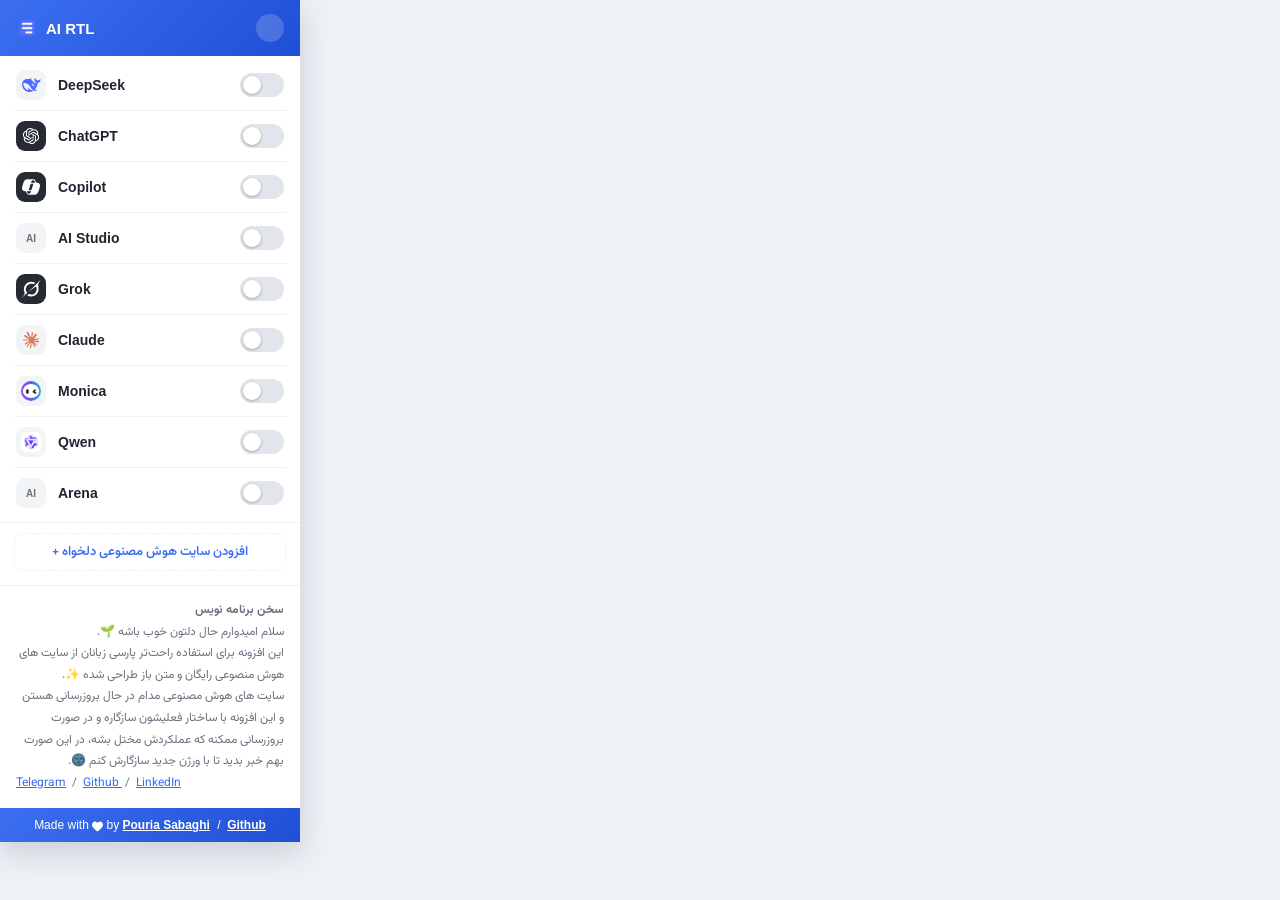
==== commit 809b4bd8: "✨ feat: custom site - default dark theme" ====
--- a/index.html
+++ b/index.html
@@ -131,21 +131,29 @@
         </section>
       </div>
 
+      <div class="custom-list" id="customList"></div>
+
+      <div class="custom-add">
+        <button type="button" class="custom-add__toggle" id="customAddOpenTab">
+          + افزودن سایت هوش مصنوعی دلخواه
+        </button>
+      </div>
+
       <article dir="rtl" class="note">
         <div>
           <strong>سخن برنامه نویس</strong>
           <br />
-          <span> سلام امیدوارم حال دلتون خوب باشه 🌱</span>
+          <span> سلام امیدوارم حال دلتون خوب باشه 🌱. </span>
           <br />
           <span
-            >این افزونه برای استفاده راحت تر پارسی زبانان از سایت های هوش منصوعی
-            رایگان و متن باز طراحی شده ✨</span
+            >این افزونه برای استفاده راحت‌تر پارسی زبانان از سایت های هوش منصوعی
+            رایگان و متن باز طراحی شده ✨. </span
           >
           <br />
           <span
             >سایت های هوش مصنوعی مدام در حال بروزرسانی هستن و این افزونه با ساختار
             فعلیشون سازگاره و در صورت بروزرسانی ممکنه که عملکردش مختل بشه، در این
-            صورت بهم خبر بدید تا با ورژن جدید سازگارش کنم 🌝🌚
+            صورت بهم خبر بدید تا با ورژن جدید سازگارش کنم 🌚. 
           </span>
           <div dir="ltr">
             <span>
--- a/style.css
+++ b/style.css
@@ -201,6 +201,72 @@
   clip: rect(0 0 0 0);
 }
 
+/* ===== CUSTOM SITES ===== */
+
+.custom-list {
+  padding: 0 14px;
+}
+
+.custom-list .platform-row {
+  border-bottom: 1px solid var(--border);
+}
+
+.custom-list .platform-row:last-child {
+  border-bottom: none;
+}
+
+.custom-row__icon {
+  width: 30px;
+  height: 30px;
+  flex-shrink: 0;
+  border-radius: 9px;
+  background-color: var(--row-icon-bg);
+  display: flex;
+  align-items: center;
+  justify-content: center;
+  font-size: 12px;
+  font-weight: 700;
+  color: var(--text-secondary);
+  text-transform: uppercase;
+}
+
+.custom-row__remove {
+  border: none;
+  background: none;
+  color: var(--text-secondary);
+  font-size: 16px;
+  cursor: pointer;
+  padding: 4px 6px;
+  border-radius: 6px;
+}
+
+.custom-row__remove:hover {
+  background: var(--row-icon-bg);
+  color: #e5484d;
+}
+
+.custom-add {
+  padding: 10px 14px 14px;
+  border-top: 1px solid var(--border);
+}
+
+.custom-add__toggle {
+  width: 100%;
+  border: 1px dashed var(--border);
+  background: none;
+  color: var(--brand-start);
+  font-size: 13px;
+  font-weight: 600;
+  padding: 8px;
+  border-radius: 8px;
+  cursor: pointer;
+  font-family: "Vazirmatn", "Segoe UI", Tahoma, Arial, sans-serif;
+}
+
+.custom-add__toggle:hover {
+  background: var(--row-icon-bg);
+}
+
 /* ===== NOTE ===== */
 
 .note {
